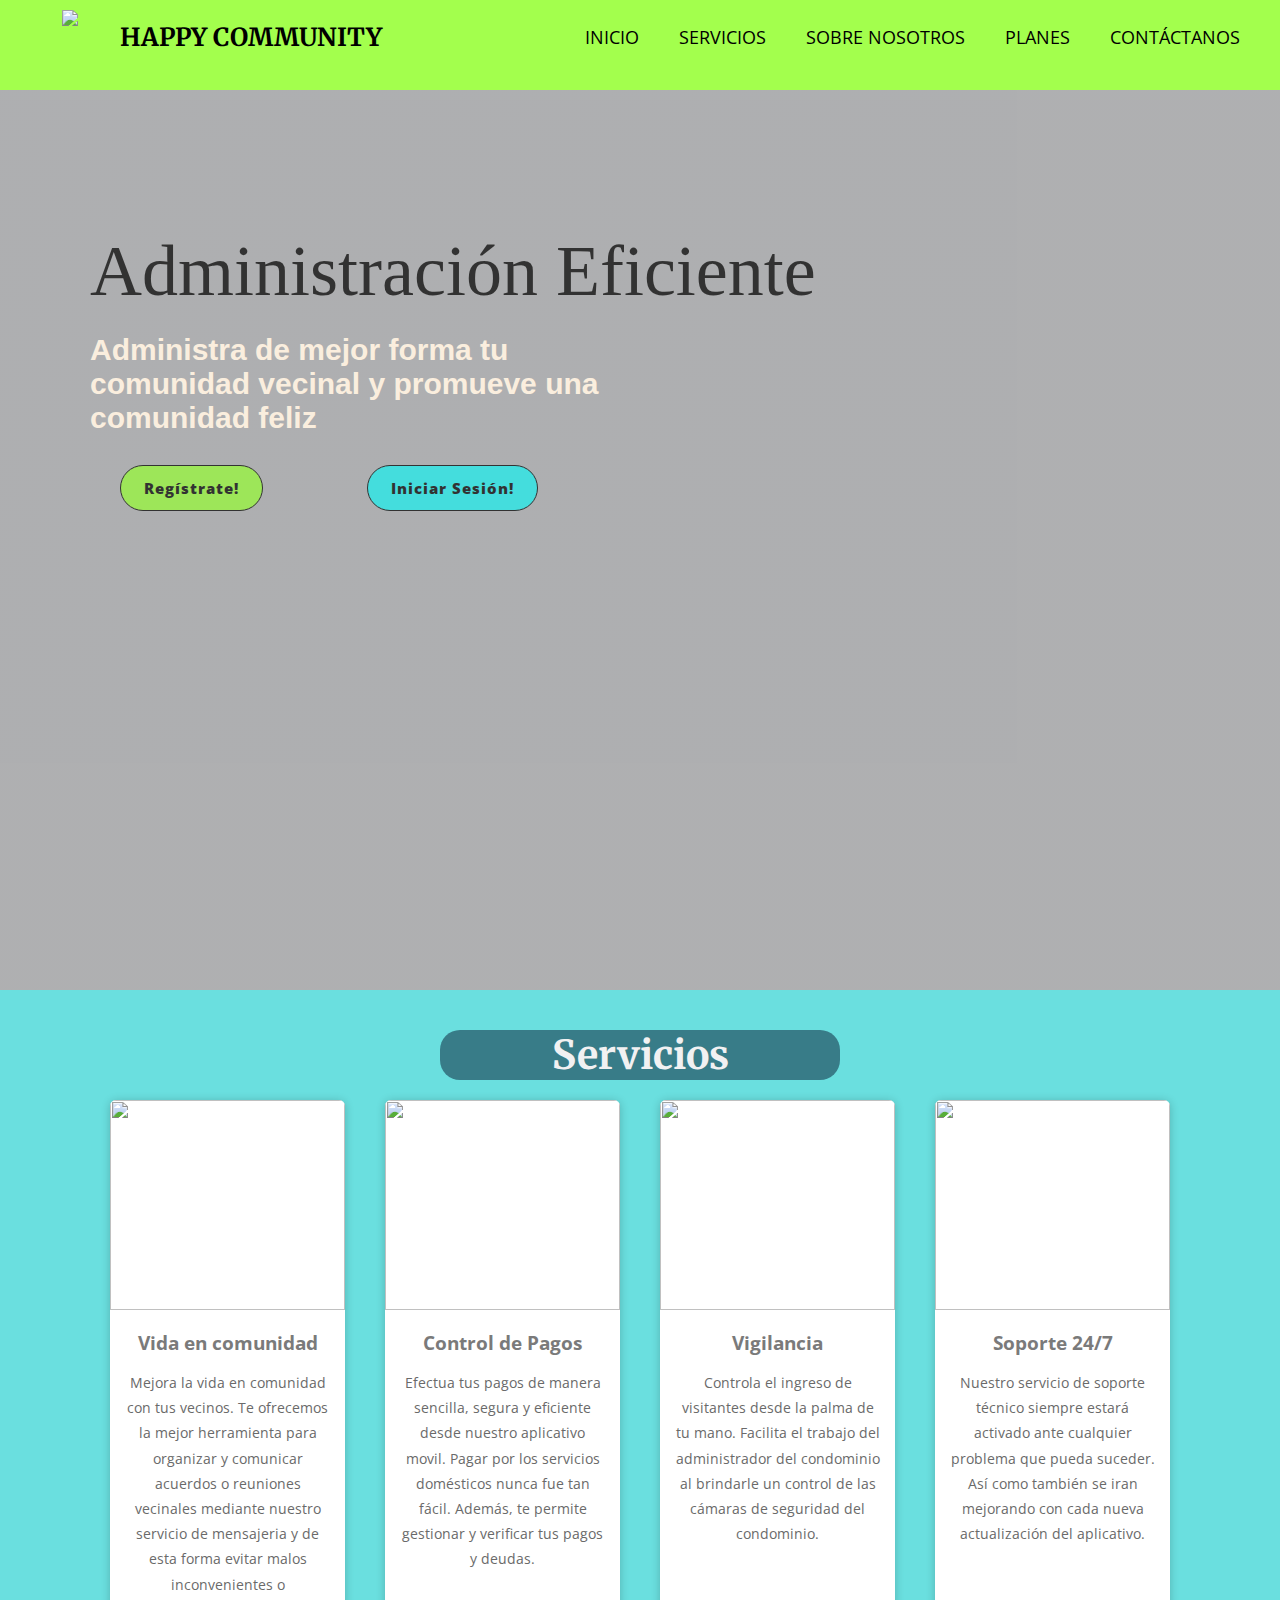
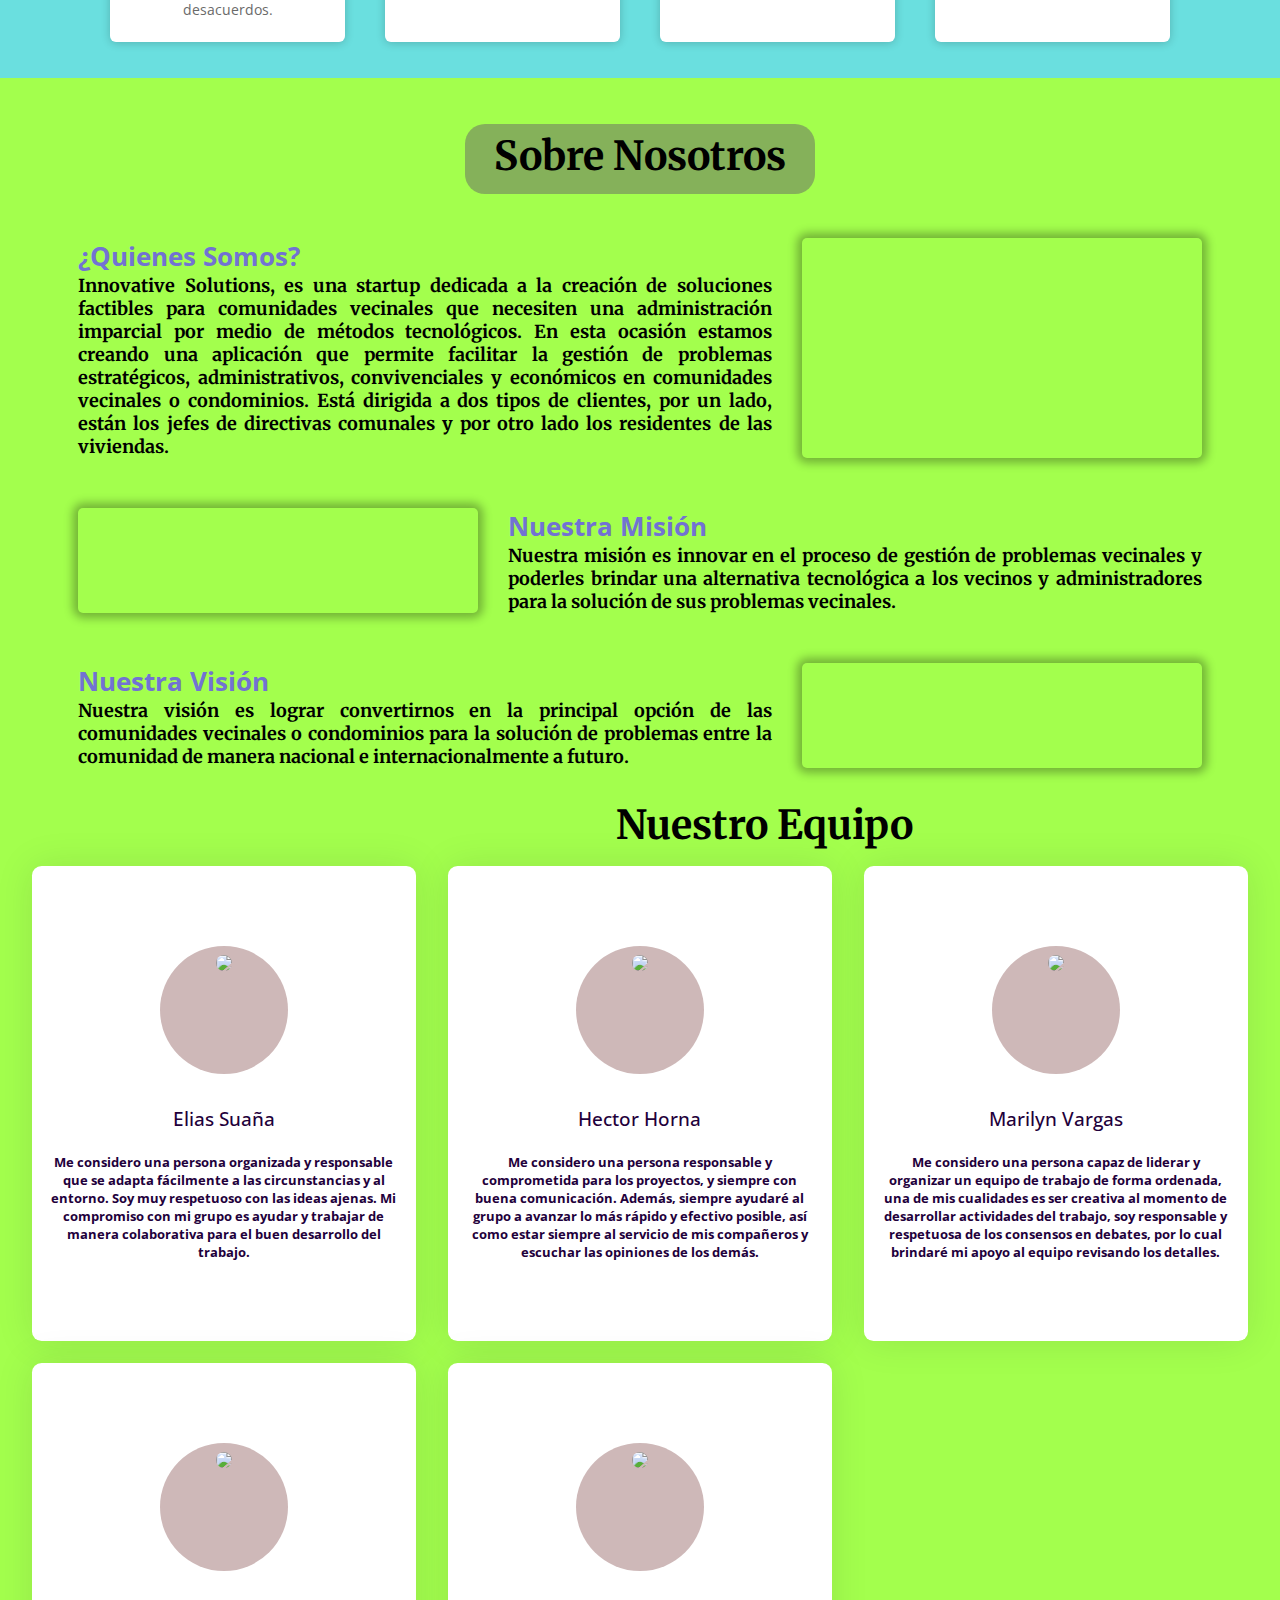
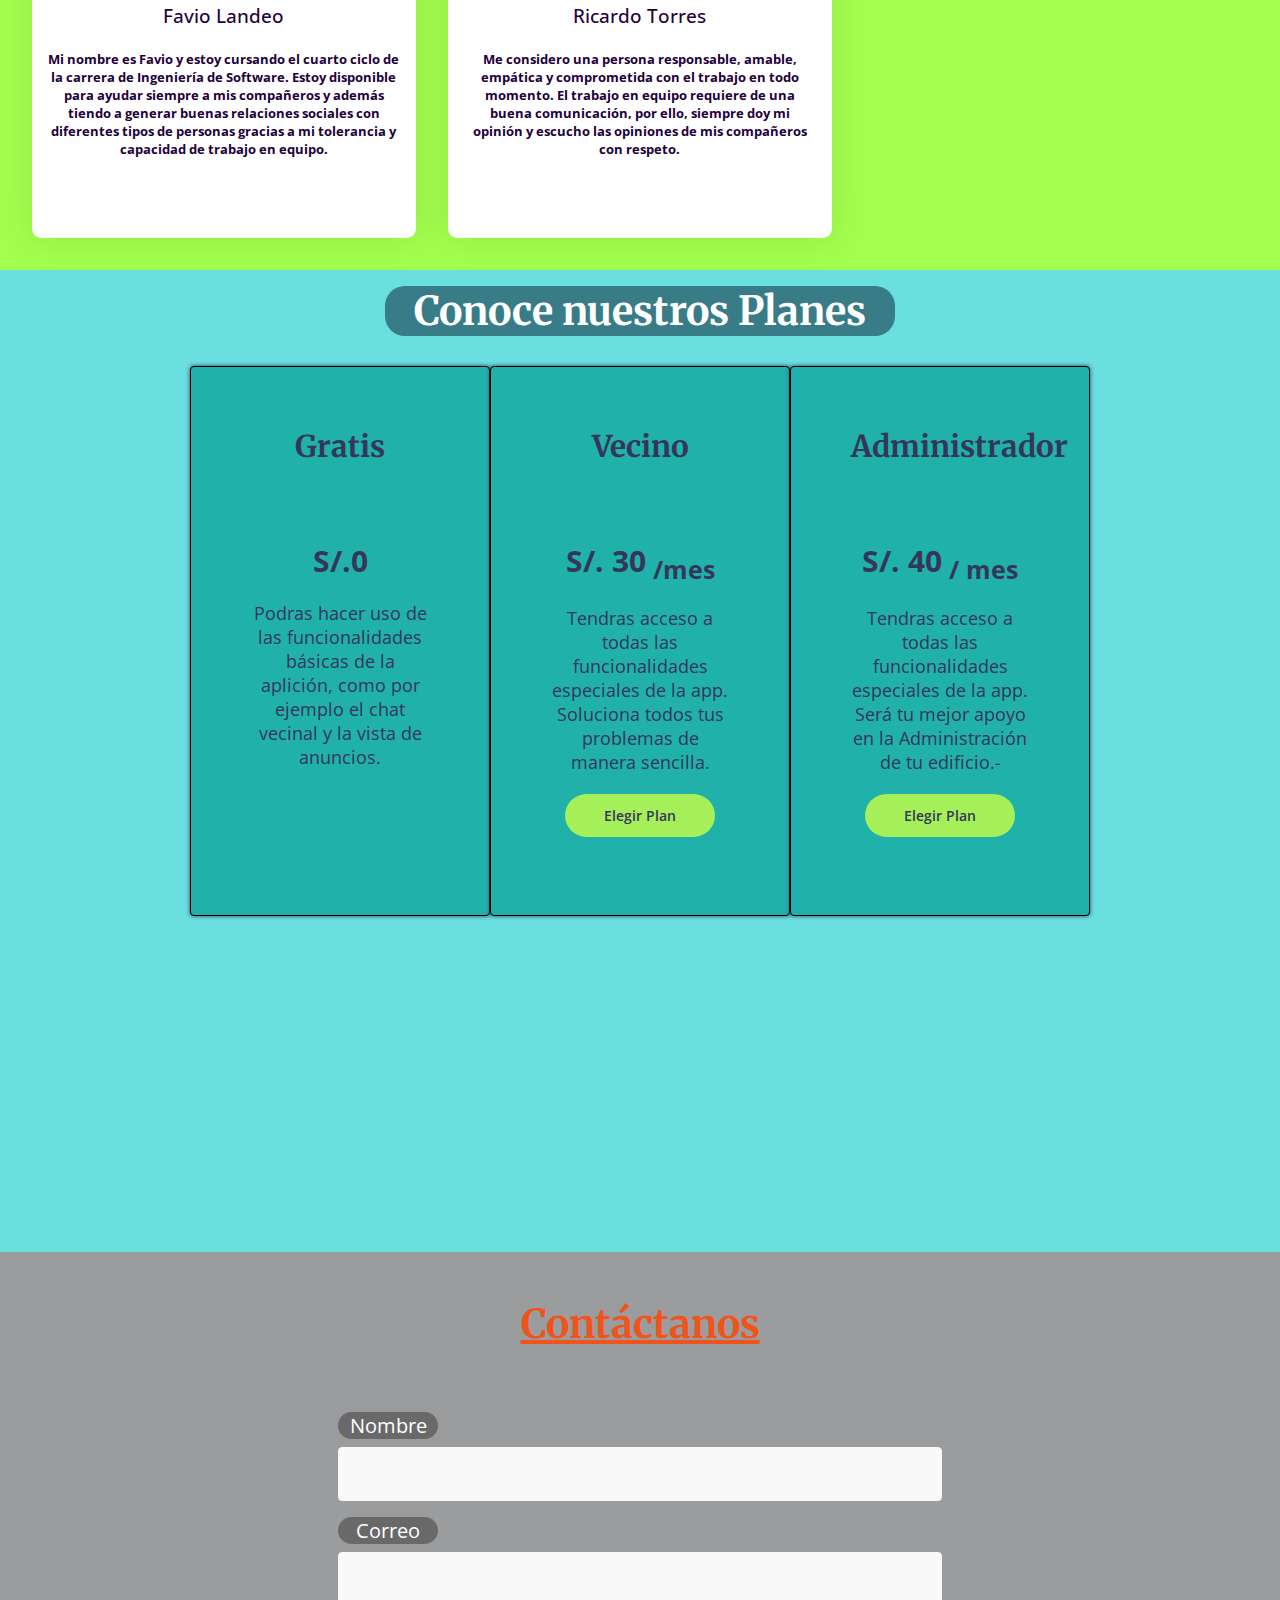
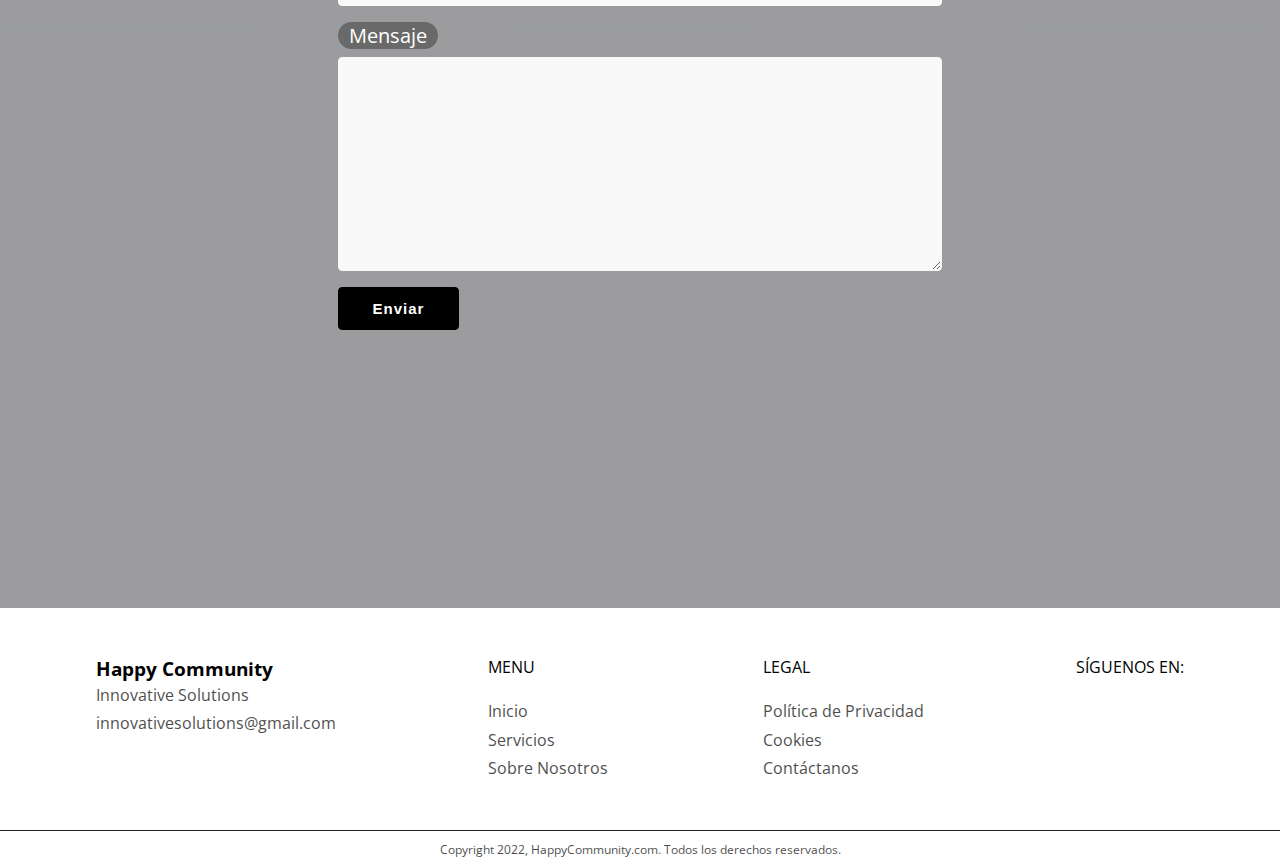
==== index.html @ 638844b0 "Add files via upload" ====
<!DOCTYPE html>
<html lang="es">
<head>
  <meta charset="UTF-8">
  <meta http-equiv="X-UA-Compatible" content="IE=edge">
  <meta name="viewport" content="width=device-width, initial-scale=1.0">
  <link rel="stylesheet" href="style.css">
  <link rel="stylessheet" href="bootstrap.css">
  <title>Happy Community</title>
</head>
<body>

<header id="mainheader">
  <nav id="navbar">
    <div class="container">
        <img class="logotipo" src="img/LogoHC.JPG">
        <h1 class="logo">Happy Community</h1>
      <ul>
        <li><a href="#mainheader">Inicio</a></li>
        <li><a href="#title-cards">Servicios</a></li>
        <li><a href="#sobrenosotros">Sobre Nosotros</a></li>
        <li><a href="#planes">Planes</a></li>
        <li><a href="#contact">Contáctanos</a></li>
      </ul>
    </div>
  </nav>
  <div id="showcase">
    <div class="container">
        
        <h1 class="display-1">Administración Eficiente</h1>
        <p class="parrafo1"><b>Administra de mejor forma tu comunidad vecinal y promueve una comunidad feliz</b></p>
        <a href="RegistrodeUsuario.html" target="_blank" class="btn btn-light"><b>Regístrate!</b></a>
        <a href="IniciodeSesión.html" target="_blank" class="btn btn-medium"><b>Iniciar Sesión!</b></a>
    </div>
  </div>
</header>


<section id="title-cards">
    <h1>Servicios</h1>
 <div class="container-card">

 <div class="card1">
 <figure>
  <img src="https://laretamaeditorial.com/wp-content/uploads/2019/05/Jueves7Pascua.jpg">
 </figure>
 <div class="contenido-card">
  <h3>Vida en comunidad</h3>
  <p>Mejora la vida en comunidad con tus vecinos. Te ofrecemos la mejor herramienta para organizar y comunicar acuerdos o reuniones vecinales mediante nuestro servicio de mensajeria y de esta forma evitar malos inconvenientes o desacuerdos.</p>
 </div>
 </div>
 <div class="card1">
  <figure>
    <img src="https://images.ctfassets.net/63bmaubptoky/Z38BSgHgZM8PrEgnvl31ik_WZVhkBTT6_SbQUDsZR-c/e9ee02adb3cea9bbb23e8b10f798061d/Pagos-por-movil-header.png?w=1500">
  </figure>
  <div class="contenido-card">
    <h3>Control de Pagos</h3>
    <p>Efectua tus pagos de manera sencilla, segura y eficiente desde nuestro aplicativo movil. Pagar por los servicios domésticos nunca fue tan fácil. Además, te permite gestionar y verificar tus pagos y deudas.</p>
  </div>
  </div>
 <div class="card1">
 <figure>
  <img src="https://equipamientoyseguridad.com/wp-content/uploads/instalacion-camaras-de-vigilancia-negocio.jpg">
 </figure>
 <div class="contenido-card">
  <h3>Vigilancia</h3>
  <p>Controla el ingreso de visitantes desde la palma de tu mano. Facilita el trabajo del administrador del condominio al brindarle un control de las cámaras de seguridad del condominio.</p>
 </div>
 </div>
 <div class="card1">
 <figure>
  <img src="https://definicion.de/wp-content/uploads/2012/11/soporte-tecnico.png">
 </figure>
 <div class="contenido-card">
  <h3>Soporte 24/7</h3>
  <p>Nuestro servicio de soporte técnico siempre estará activado ante cualquier problema que pueda suceder. Así como también se iran mejorando con cada nueva actualización del aplicativo.</p>
 </div>
 </div>
</section>

<section id="sobrenosotros">
<div class="mvv-contianer">
  <h1 class="display-2">Sobre Nosotros</h1><br><br>
<div class="mvv-block">
  <div class="image">
    <img src="img/about2.jpg" alt="">
  </div>
  <div class="content">
    <h5>¿Quienes Somos?</h5>
    <h2>Innovative Solutions, es una startup dedicada a la creación de soluciones factibles para comunidades vecinales que necesiten una administración imparcial por medio de métodos tecnológicos. 
      En esta ocasión estamos creando una aplicación que permite facilitar la gestión de problemas estratégicos, 
      administrativos, convivenciales y económicos en comunidades vecinales o condominios. Está dirigida a dos tipos de clientes, por un lado, están los jefes de directivas comunales y por otro lado los residentes de las viviendas.</h2>
  </div>
</div>
 <div class="mvv-block">
  <div class="image">
    <img src="img/misión-visión-y-valores.jpg" alt="">
  </div>
  <div class="content">
    <h5>Nuestra Misión</h5>
    <h2>
      Nuestra misión es innovar en el proceso de gestión de problemas vecinales y poderles brindar una alternativa tecnológica a los vecinos y administradores para la solución de sus problemas vecinales.
    </h2>
  </div>
 </div>
 <div class="mvv-block">
  <div class="image">
    <img src="img/about1.jpg" alt="">
  </div>
  <div class="content">
    <h5>Nuestra Visión</h5>
    <h2>Nuestra visión es lograr convertirnos en la principal opción de las comunidades vecinales o condominios para la solución de problemas entre la comunidad de manera nacional e internacionalmente a futuro.</h2>
  </div>
  </div>
</div>
</section>




<div>

<section id="row">
  <h1>Nuestro Equipo</h1>
   </div>
 <div class="row">
  <!-- Column 1-->
  <div class="column">
    <div class="card">
      <div class="img-container">
        <img src="img/elias.jpg" />
      </div>
      <h3>Elias Suaña</h3><br>
      <div class="descripcion">
        <h5>Me considero una persona organizada y responsable que se adapta fácilmente a las circunstancias y al entorno. Soy muy respetuoso con las ideas ajenas. Mi compromiso con mi grupo es ayudar y trabajar de manera colaborativa para el buen desarrollo del trabajo.</h5>
        </div>
      <div class="icons">
        <a href="#">
          <i class="fab fa-twitter"></i>
        </a>
        <a href="#">
          <i class="fab fa-linkedin"></i>
        </a>
        <a href="#">
          <i class="fab fa-github"></i>
        </a>
        <a href="#">
          <i class="fas fa-envelope"></i>
        </a>
      </div>
    </div>
  </div>
  <!-- Column 2-->
  <div class="column">
    <div class="card">
      <div class="img-container">
        <img src="img/hector.jpg" />
      </div>
      <h3>Hector Horna</h3><br>
      <div class="descripcion">
      <h5>Me considero una persona responsable y comprometida para los proyectos, y siempre con buena comunicación. Además, siempre ayudaré al grupo a avanzar lo más rápido y efectivo posible, así como estar siempre al servicio de mis compañeros y escuchar las opiniones de los demás.</h5>
      </div>
      <div class="icons">
        <a href="#">
          <i class="fa-fa-twitter"></i>
        </a>
        <a href="#">
          <i class="fab fa-linkedin"></i>
        </a>
        <a href="#">
          <i class="fab fa-github"></i>
        </a>
        <a href="#">
          <i class="fas fa-envelope"></i>
        </a>
      </div>
    </div>
  </div>
  <!-- Column 3-->
  <div class="column">
    <div class="card">
      <div class="img-container">
        <img src="img/marilyn.jpg" />
      </div>
      <h3>Marilyn Vargas</h3><br>
      <div class="descripcion">
        <h5>Me considero una persona capaz de liderar y organizar un equipo de trabajo de forma ordenada, una de mis cualidades es ser creativa al momento de desarrollar actividades del trabajo, soy responsable y respetuosa de los consensos en debates, por lo cual brindaré mi apoyo al equipo revisando los detalles.</h5>
        </div>
      <div class="icons">
        <a href="#">
          <i class="fab fa-twitter"></i>
        </a>
        <a href="#">
          <i class="fab fa-linkedin"></i>
        </a>
        <a href="#">
          <i class="fab fa-github"></i>
        </a>
        <a href="#">
          <i class="fas fa-envelope"></i>
        </a>
      </div>
    </div>
  </div>
  <div class="column"><br>
    <div class="card">
      <div class="img-container">
        <img src="img/favio1.jpg" />
      </div>
      <h3>Favio Landeo</h3><br>
      <div class="descripcion">
        <h5>Mi nombre es Favio y estoy cursando el cuarto ciclo de la carrera de Ingeniería de Software. Estoy disponible para ayudar siempre a mis compañeros y además tiendo a generar buenas relaciones sociales con diferentes tipos de personas gracias a mi tolerancia y capacidad de trabajo en equipo.</h5>
        </div>
      <div class="icons">
        <a href="#">
          <i class="fa-fa-twitter"></i>
        </a>
        <a href="#">
          <i class="fa-fa-linkedin"></i>
        </a>
        <a href="#">
          <i class="fa-fa-github"></i>
        </a>
        <a href="#">
          <i class="fa-fa-envelope"></i>
        </a>
      </div>
    </div>
  </div>
  <div class="column"><br>
    <div class="card">
      <div class="img-container">
        <img src="img/ricardo1.jpg" />
      </div>
      <h3>Ricardo Torres</h3><br>
      <div class="descripcion">
        <h5>Me considero una persona responsable, amable, empática y comprometida con el trabajo en todo momento. El trabajo en equipo requiere de una buena comunicación, por ello, siempre doy mi opinión y escucho las opiniones de mis compañeros con respeto.</h5>
        </div>
      <div class="icons">
        <a href="#">
          <i class="fab fa-twitter"></i>
        </a>
        <a href="#">
          <i class="fab fa-linkedin"></i>
        </a>
        <a href="#">
          <i class="fab fa-github"></i>
        </a>
        <a href="#">
          <i class="fas fa-envelope"></i>
        </a>
      </div>
    </div>
   </div>
  </div>
</section>

<section id="planes">
  <div class="title"><h1>Conoce nuestros Planes</h1></div>
<div class="contenedor">
  <div class="tabla">
      <h2>Gratis</h2>
      <img src="img/signo-positivo.png" alt="">
      <h3>S/.0</h3>
      <p>Podras hacer uso de las funcionalidades básicas de la aplición, como por ejemplo el chat 
        vecinal y la vista de anuncios.
      </p>
      
  </div>
  <div class="tabla">
      <h2>Vecino</h2>
      <img src="img/vecinos.png" alt="">
      <h3>S/. 30<sub> /mes</sub></h3>
      <p>Tendras acceso a todas las funcionalidades especiales de la app. Soluciona todos tus problemas
        de manera sencilla.
      </p>
      <a href="" class="boton">Elegir Plan</a>
  </div>
  <div class="tabla">
      <h2>Administrador</h2>
      <img src="img/admin.png" alt="">
      <h3>S/. 40<sub> / mes</sub></h3>
      <p>Tendras acceso a todas las funcionalidades especiales de la app. Será tu mejor apoyo en la Administración
        de tu edificio.-
      </p>
      <a href="" class="boton">Elegir Plan</a>
  </div>
</div>
</section>
</section>

<section id="contact">
  <div class="container">
    <h2 class="display-2">Contáctanos</h2>
    <form action="">
      <div class="form-group">
        <label for="name">Nombre</label>
        <input class="form-control" type="text">
      </div>
      <div class="form-group">
        <label for="name">Correo</label>
        <input class="form-control" type="email">
      </div>
      <div class="form-group">
        <label for="name">Mensaje</label>
        <textarea class="form-control" name="message" id="message" cols="30" rows="5"></textarea>
      </div>
      <button class="btn btn-dark">Enviar</button>
    </form>
  </div>
</section>

<div class="footer">
    <div class="footer-container">
        <div class="footer-content-container">
            <h3 class="website-logo">Happy Community</h3>
            <span class="footer-info">Innovative Solutions</span>
            <span class="footer-info">innovativesolutions@gmail.com</span>
        </div>
        <div class="footer-menus">
            <div class="footer-content-container">
                <span class="menu-title">menu</span>
                <a href="" class="menu-item-footer">Inicio</a>
                <a href="" class="menu-item-footer">Servicios</a>
                <a href="" class="menu-item-footer">Sobre Nosotros</a>
            </div>
            <div class="footer-content-container">
                <span class="menu-title">legal</span>
                <a href="" class="menu-item-footer">Política de Privacidad</a>
                <a href="" class="menu-item-footer">Cookies</a>
                <a href="" class="menu-item-footer">Contáctanos</a>
            </div>
        </div>
        
        <div class="footer-content-container">
            <span class="menu-title">Síguenos en:</span>
            <div class="social-container">
                <a href="#facebook" class="social-link"></a>
            </div>
        </div>
    </div>
    <div class="copyright-container">
        <span class="copyright">Copyright 2022, HappyCommunity.com. Todos los derechos reservados.</span>
    </div>
</div>
    
</body>
</html>
---- style.css ----
@import url('https://fonts.googleapis.com/css2?family=Open+Sans:wght@300;400;600;700;800&display=swap');
@import url('https://fonts.googleapis.com/css2?family=Merriweather:wght@300;400;700;900&display=swap');

/* Reset */
* {
  margin: 0;
  padding: 0;
  box-sizing: border-box;
}

/* Main Styling */
html, 
body {
  font-family: 'Open Sans', sans-serif;
  scroll-behavior: smooth;
}

h1,
h2,
h4 {
  font-family: 'Merriweather', sans-serif;
}

h1 { font-size: 2.5rem; }
h2 { font-size: 2rem; }
h4 { font-size: 1.5rem; 
    max-width: 200px; 
    text-align: center;
}
p{
    max-width: 250px;
    font-size: 18px;
}

.parrafo1 {
  font-size: 20px;
  margin: 10px 0;
  max-width: 600px;
}

a { text-decoration: none;}

/* Utility Classes */
.container {
  overflow: auto;
  padding: 0 20px;
  height: 100vh;
  margin: auto;
  padding: 0 20px;

}

.large { font-size: 40px }
.small { font-size: .8rem; }

.display-1 {
  font-size: 72px;
  font-weight: 300;
  max-width: 800px;
}

.display-2  {
  font-size: 40px;
  height: 70px;
  text-transform:inherit;
  color: rgba(255, 71, 4, 0.849);
  text-align: center 0px;
  padding: 7px;
}

.btn {
  display: inline-block;
  font-size: 15px;
  padding: 12px 23px;
  cursor: pointer;
  font-weight: bold;
  letter-spacing: 1px;
  border-radius: 4px;
}

.btn-dark {
  background: #000;
  border: 1px solid #000;
  color: #fff;
}

.btn-light {
  border: 1px solid #000;
  color: #000;
  background:rgba(123, 255, 0, 0.699);
  border-radius:10ex;
  margin-left: 100px;
}

.btn-medium{
    border: 1px solid #000;
  color:black;
  background:rgba(3, 221, 221, 0.877);
  border-radius:10ex;
  margin-left: 100px;
}

form label {
  display: inline-block;
  margin-bottom: 8px;
  color: black;
}

form .form-group {
  margin-bottom: 16px;
  
}

form .form-control {
  display: block;
  width: 100%;
  padding: 6px 12px;
  font-size: 1rem;
  line-height: 2.5;
  color: #495057;
  background: #f9f9f9;
  border: 1px solid #f9f9f9;
  border-radius: 4px;
}

/* Navbar */
#navbar {
  padding-top: 5px;
  height: 10vh;
  background-color: rgba(123, 255, 0, 0.699);
}

#navbar a:hover {
  color: #000;
  background-color:aqua;
  border-radius: 5px;
  height: 60px;
}

#navbar .logo {
  float: left;
  padding-top: 16px;
  margin-left: 100px;
  font-size: 25px;
  text-transform: uppercase;
}
#navbar .logotipo{
    margin-left: -320px;
    margin-top: 5px;
    height: 50px;
}

#navbar ul {
  list-style: none;
  float: right;
  text-transform: uppercase;
}

#navbar ul li {
  float: left;
}

#navbar ul li a {
  display: block;
  padding: 20px;
  text-align: center;
  color: #000;
  font-size: 18px;
}

/* Showcase */
#showcase {
  height:100vh;
  background: linear-gradient(rgba(5,7,12,0.4), rgba(5,7,12,0.4)), url('https://raw.githubusercontent.com/EliasJMZegarra/Innovative-Solutions-Landing-Pages/main/img/vecinos3.jpg');
  background-repeat: no-repeat;
  background-size: cover;
  background-position: center;
  opacity: 80%;
}

#showcase h1 {
  padding-top: 140px;
  padding-left: 70px;
  color:black;
  font-family:Georgia, 'Times New Roman', Times, serif;
  
}

#showcase p {
  padding-left: 70px;
  padding-top: 10px;
  padding-bottom: 20px;
  color: antiquewhite;
  font-size: 30px;
  font-family: 'Lucida Sans', 'Lucida Sans Regular', 
  'Lucida Grande', 'Lucida Sans Unicode', Geneva, Verdana,
   sans-serif;
}

/* Services */


/* About */
#about {
  max-height: max-content;
  padding-top: 40px;
  background: #f9f9f9;
  background-color: rgba(123, 255, 0, 0.699);
}

#about h2  {
  text-align: center;
  text-shadow:5ex;
  margin:auto;
  color:#fff;
  text-decoration-line:none;
  background-color:rgba(89, 138, 93, 0.479);
  border-radius: 0.5em;
  max-width: 500px;
}

#about h3 {
  padding-bottom: 20px;
  margin-left: 100px;
  margin-top: 80px;
  text-align: justify;
  max-width: 400px;
}
#about p{
    margin-left: 100px;
    text-align: justify;
    max-width: 400px;
}

#about .large {
  font-weight: 600;
}

.about-left {
  float: left;
  width: 50%;
  padding-right: 90px;
}
#about img{
    height: 220px;
    margin-left: 750px;
    margin-top: -200px;
    float:left;
}
#row{
  height: 100px;
  position: absolute;
}

#row{
  text-align: center;
  margin-top: -50px;
  margin-left: 600px;
}

.row body{
  background-color: rgba(123, 255, 0, 0.699);
}
.row {
  background-color:rgba(123, 255, 0, 0.699);
  display: flex;
  flex-wrap: wrap;
  padding: 2em 1em;
  text-align: center;
}
.column {
  width: 100%;
  padding: 0.5em 0;
}
.rowh1 h1 {
  width: 100%;
  text-align: center;
  font-size: 3.5em;
  color: #1f003b;
}
.card {
  box-shadow: 0 0 2.4em rgba(25, 0, 58, 0.1);
  padding: 3.5em 1em;
  border-radius: 0.6em;
  color: #1f003b;
  cursor: pointer;
  transition: 0.3s;
  background-color: #ffffff;
}
.card .img-container {
  width: 8em;
  height: 8em;
  background-color: rgb(206, 184, 184);
  padding: 0.5em;
  border-radius: 50%;
  margin: 0 auto 2em auto;
}
.card img {
  width: 100%;
  border-radius: 50%;
}
.card h3 {
  font-weight: 500;
}
.card p {
  text-align: center;
  font-weight: 300;
  text-transform: uppercase;
  margin: 0.5em 0 2em 0;
  letter-spacing: 2px;
}
.icons {
  width: 50%;
  min-width: 180px;
  margin: auto;
  display: flex;
  justify-content: space-between;
}
.card a {
  text-decoration: none;
  color: inherit;
  font-size: 1.4em;
}
.card:hover {
  background: rgba(5, 201, 201, 0.596);
  color: #ffffff;
}
.card:hover .img-container {
  transform: scale(1.15);
}
@media screen and (min-width: 768px) {
  section {
    padding: 1em 7em;
  }
}
@media screen and (min-width: 992px) {
  section {
    padding: 1em;
  }
  .card {
    padding: 5em 1em;
  }
  .column {
    flex: 0 0 33.33%;
    max-width: 33.33%;
    padding: 0 1em;
  }
}
#row title  {
  font-size: 40px;
  height: 70px;
  text-transform:inherit;
  color: rgba(255, 71, 4, 0.849);
  text-align: center 0px;
  padding: 7px;
}

#title-cards h1{
  text-align: center;
  background-color: #387c88;
  max-width: 400px;
  margin: auto;
  color: #f1f1f2;
  border-radius: 0.5em;
}
#title-cards{
  padding-top: 40px;
  background-color:  rgba(5, 201, 201, 0.596);
}
/* Contact */
#contact {
  padding-top: 40px;
  background: linear-gradient(rgba(5,7,12,0.4), rgba(5,7,12,0.4)),
  url('https://raw.githubusercontent.com/EliasJMZegarra/Innovative-Solutions-Landing-Pages/main/img/condominio1.jpg');
  box-shadow: 50%;
  text-decoration: none;
  background-repeat: no-repeat;
  background-size: cover;
  background-position: center;
  backface-visibility: 50%;
}

#contact h2  {
  text-align: center;
  padding-bottom: 50px;

  margin: auto;
  text-decoration-line: underline;
}

#contact form{
  padding-top: 50px;
  width: 50%;
  margin: 0 auto;
  font-size: 20px;
}
#contact label{
    text-decoration-style: solid black;
    background-color: dimgray;
    color: #fff;
    border-radius: 2em;
    min-width: 100px;
    text-align: center;
}

#contact form .btn {
  width: 20%;
  margin: auto;
  text-align: center;
}

.contenedor{
  width: 90%;
  max-width:900px;
  margin: auto;
  height:100vh;
  display: flex;
  justify-content: center;
  align-items: center;
  flex-wrap: wrap;
}

.tabla{
  width: 33%;
  height: 550px;
  margin: auto;
  border:1px solid #343759;
  border-radius: 4px;
  box-shadow: 0px 0px 4px 0px  #343759;
  padding: 60px;
  text-align: center;
  flex-grow: 1;
  color: #343759;
}

.tabla>h2{
  font-size:30px;
  margin-bottom:35px;
}

.tabla img{
  width: 64px;
  margin-bottom:35px;
}

.tabla > h3{
  font-size:30px;
  margin-bottom: 20px;
}

.tabla > p{
  display: block;
  margin-bottom:20px;
}

.boton{
  display:inline-block;
  width: 150px;
  padding:12px;
  background: #a5f059;
  text-decoration: none;
  color: #343759;
  border-radius: 100px;
  text-align: center;
  font-size: 14px;
  font-weight: 600;
  margin: auto;
}

.tabla:hover{
  background: #343759;
  color: #f1f1f2;
  transition: .5s all;
  transform: scale(1.1);
  cursor: pointer;
}

@media screen and (max-width: 1000px){
  .tabla{
      width: 45%;
      max-width:none;
      margin-bottom: 40px;
      flex-grow: initial;
  }
}

@media screen and (max-width: 700px){
  .tabla{
      width: 45%;
      padding:30px;
  }
  .tabla > h2{
      margin-top:40px;
  }
}

@media screen and (max-width:550px){
  .tabla{
      width: 85%;
      padding: 20px;
  }
}

.footer{
    position:-webkit-sticky;
    bottom: 0;
    left: 0;
    height: fit-content;
    width: 100%;
    display: flex;
    justify-content: center;
    align-items: center;
    flex-direction: column;
    background-color: var(--dark);
    border-color: black;
    color: black;
    background-color:rgb(120, 110, 110);
}

.copyright-container{
    width: 100%;
    display: flex;
    justify-content: center;
    align-items: center;
    border-color: black;
    border-top: 1px solid #222;
}

.copyright{
    font-size: 12px;
    opacity: 0.7;
    font-weight: 400;
    padding: 10px 0;
}

.footer-menus{
    display: flex;
    justify-content: space-between;
    align-items: flex-start;
    width: 40%;
}

.footer-container{
    height: fit-content;
    width: 100%;
    padding: 3rem 6rem;
    box-sizing: border-box;
    display: flex;
    justify-content: space-between;
    align-items: flex-start;
}

.footer-content-container{
    display: flex;
    justify-content: flex-start;
    align-items: flex-start;
    flex-direction: column;
}

footer .website-logo{
    margin-bottom: 1.2rem;
    font-size: calc(1vw + 20px);
}

.footer-info, .menu-item-footer{
    margin: 0.2rem 0;
    opacity: 0.7;
    color: black;
    text-decoration: none;
    transition: 0.5s;
}

.menu-item-footer:hover{
    opacity: 3;
}

.menu-title{
    font-size: var(--medium-text-font);
    font-weight: 400;
    text-transform: uppercase;
    margin-bottom: 1.2rem;
}

.social-container{
    display: flex;
    justify-content: center;
    align-items: center;
    height: 34px;
    width: 200%;
}

.social-link{
    height: 200%;
    width: 60px;
    background-image: url(img/redes1.jpg);
    background-size: 105%;
    background: position 50px;
    margin-left: -7rem;
    background-repeat: no-repeat;
}

.social-link:hover{
    opacity: 0.7;
}


@media (max-width: 768px){
    
    .footer-container{
        padding: 2rem;
        flex-direction: column;
    }

    .footer-content-container{
        width: 100%;
        padding: 2rem 0;
        border-bottom: 1px solid #2A2A2A;
        justify-content: center;
        align-items: center;
    }

    .footer-menus{
        width: 100%;
        display: flex;
        justify-content: space-between;
        align-items: flex-start;
        border-bottom: 1px solid #2A2A2A;
    }

    .footer-menus .footer-content-container:nth-of-type(1){
        width: 45%;
        align-items: flex-start;
        border-bottom: none;
    }
    .footer-menus .footer-content-container:nth-of-type(2){
        width: 45%;
        align-items: flex-start;
        border-bottom: none;
    }
}


.container-card{
	width: 100%;
	display: flex;
	max-width: 1100px;
	margin: auto;
}
.title-cards{
	width: 100%;
	max-width: 1080px;
	margin: auto;
	padding: 20px;
	margin-top: 20px;
	text-align: center;
	color: #7a7a7a;
}
.card1{
	width: 100%;
	margin: 20px;
	border-radius: 6px;
	overflow: hidden;
	background:#fff;
	box-shadow: 0px 1px 10px rgba(0,0,0,0.2);
	transition: all 400ms ease-out;
	cursor: default;
}
.card1:hover{
	box-shadow: 5px 5px 20px rgba(0,0,0,0.4);
	transform: translateY(-3%);
}
.card1 img{
	width: 100%;
	height: 210px;
}
.card1 .contenido-card{
	padding: 15px;
	text-align: center;
}
.card1 .contenido-card h3{
	margin-bottom: 15px;
	color: #7a7a7a;
}
.card1 .contenido-card p{
	line-height: 1.8;
	color: #6a6a6a;
	font-size: 14px;
	margin-bottom: 5px;
}
.card1 .contenido-card a{
	display: inline-block;
	padding: 10px;
	margin-top: 10px;
	text-decoration: none;
	color: #2fb4cc;
	border: 1px solid #2fb4cc;
	border-radius: 4px;
	transition: all 400ms ease;
	margin-bottom: 5px;
}
.card1 .contenido-card a:hover{
	background: #2fb4cc;
	color: #fff;
}
@media only screen and (min-width:320px) and (max-width:768px){
	.container-card{
		flex-wrap: wrap;
	}
	.card{
		margin: 15px;
	}
}

#planes h1{
  text-align: center;
  margin-top: 10px;
}
#planes{
  background-color: rgba(5, 201, 201, 0.596);
}
#planes .tabla{
  background-color: lightseagreen;
  border-color: black;
  margin-top: 30px;
}

.about-1{
  height: auto;
}
.about-1 h1{
  text-align: center;
  color: black;
  font-weight: bold;
}
.about-1 p{
  text-align: center;
  padding: 3px;
  color: #fff;
}

/*===========================
adding style to about items 
============================*/

.about-item{
  margin-bottom: 20px;
  margin-top: 20px;
  background-color: white;
  padding: 80px 30px;
  box-shadow: 0 0 9px rgba(0,0,0.6);
}

/*======================================
adding style to the icons(book,globe,pencil)
=========================================*/
.about-item i{
  font-size: 43px;
  margin: 0;
}

/*======================================
adding style to h3(heading 3) of each item 
=========================================*/
.about-item h3{
  font-size: 25px;
  margin-bottom: 10px;
}

/*======================================
styling the hr (the blue line in between)
=========================================*/
.about-item hr{
  width: 46px;
  height: 3px;
  background-color: #5fbff9;
  margin: 0 auto;
  border: none;
  text-align: center;
}

/*========================================
hover means when you put your cursor over it
=========================================*/
.about-item:hover{
  background-color: #5fbff9;
}
.about-item:hover i,
.about-item:hover h3,
.about-item:hover p{
  color: #fff;
}
.about-item:hover hr{
  background-color: #fff;
}

/*==============================================================================
translate Y: move along the Y axis, negative(-20) moves it up, while positive(20) moves in down by  
================================================================================*/
.about-item:hover i{
  transform: translateY(-20px);
}
.about-item:hover i,
.about-item:hover h3,
.about-item:hover hr{
  transition: all 400ms ease-in-out;
}
#ABOUT{
  background-color: rgba(123, 255, 0, 0.699)
}
#ABOUT .h4{
  text-align: center;
}
.container1{
  margin-top: 17px;
  margin-bottom: -17px;
  margin-left: -35px;
  margin-right: -35px;
}

.mvv-contianer
{
  max-width: 90%;
  margin:30px auto 0;
}
.mvv-contianer h2{
  text-align: left;
  font-size: 18px;
  text-align: justify;
}
.mvv-contianer .display-2{
  font-size: 40px;
  text-align: center;
}

.mvv-contianer .mvv-block
{
text-align:inherit;
margin-bottom: 50px;
display:flex;
flex-direction: row;
flex-wrap: wrap;
}

.mvv-contianer .mvv-block .image{
  flex:0 0 auto;
  width:400px;
  overflow:hidden ;
  border-radius:5px;
  box-shadow:0 0 10px 5px rgba(0, 0, 0, .3);
}

.mvv-contianer .mvv-block .image img{
  width:100%;
  transition: .3s;
  transform:scale(1);
}
.mvv-contianer .mvv-block .image:hover img
{
  transform:scale(1.05);
}
.mvv-contianer .mvv-block .content{
  flex:0 0 auto;
  width:calc(100% - 400px);
  box-sizing: border-box;
  align-self: center;
}
.mvv-contianer .mvv-block .content p{
text-align:i;
}
.mvv-contianer .mvv-block .content h5
{
font-weight: 700;
font-size:26px;
color:rgb(114, 114, 211)
}

@media screen and (min-width:1024px)
{
  .mvv-contianer .mvv-block:nth-child(odd) .image{
    order:1;

  }

  .mvv-contianer .mvv-block:nth-child(even) .image{
    order:2;

  }

  .mvv-contianer .mvv-block:nth-child(odd) .content{
    order:2;
padding-left: 30px;
  }

  .mvv-contianer .mvv-block:nth-child(even) .content{
    order:1;
     padding-right:30px ;
  }

}


#sobrenosotros{
  background-color: rgba(123, 255, 0, 0.699);
}

.footer{
  background-color: white;
}
.mvv-contianer h1{
  background-color: rgba(120, 146, 95, 0.714);
  color:black;
  border-radius: 0.5em;
  margin: auto;
  max-width: 350px;
}
 #planes h1{
  background-color: #387c88;
  color:white;
  border-radius: 0.5em;
  margin: auto;
  max-width: 510px;
 }
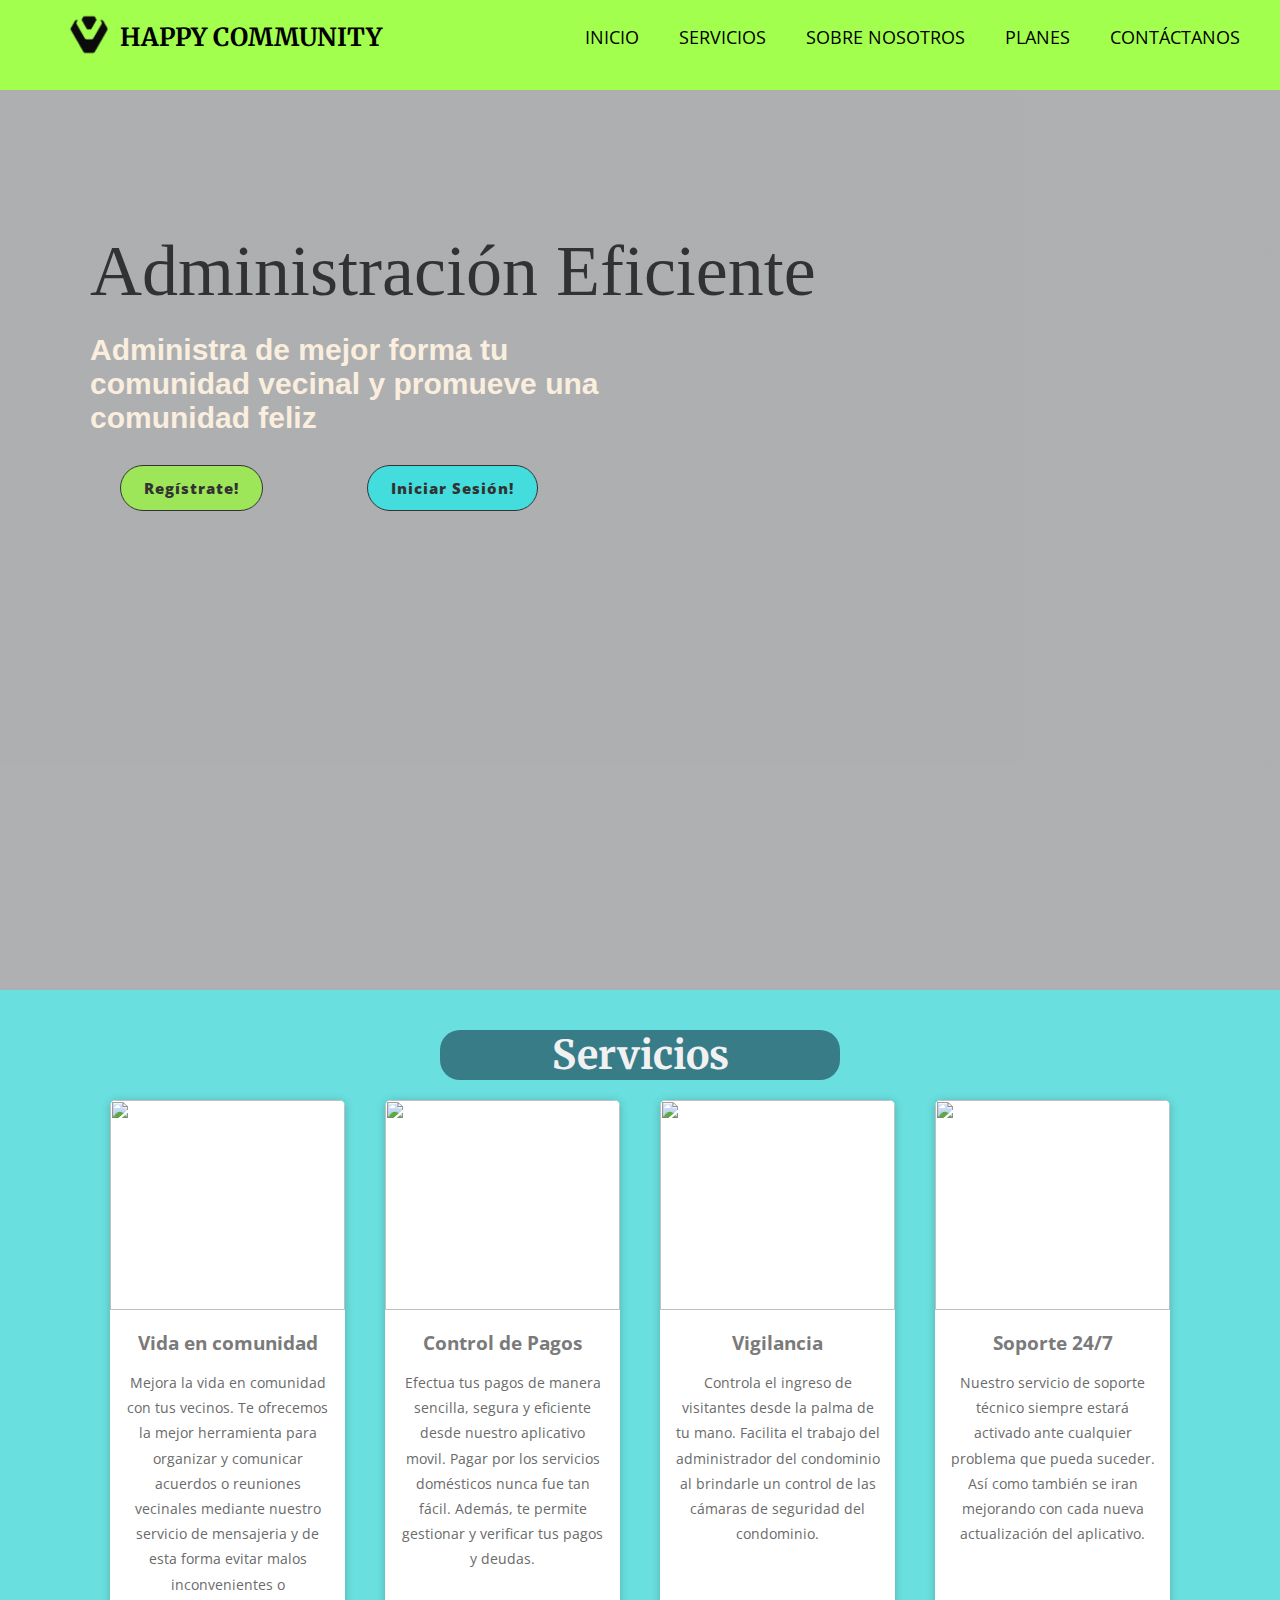
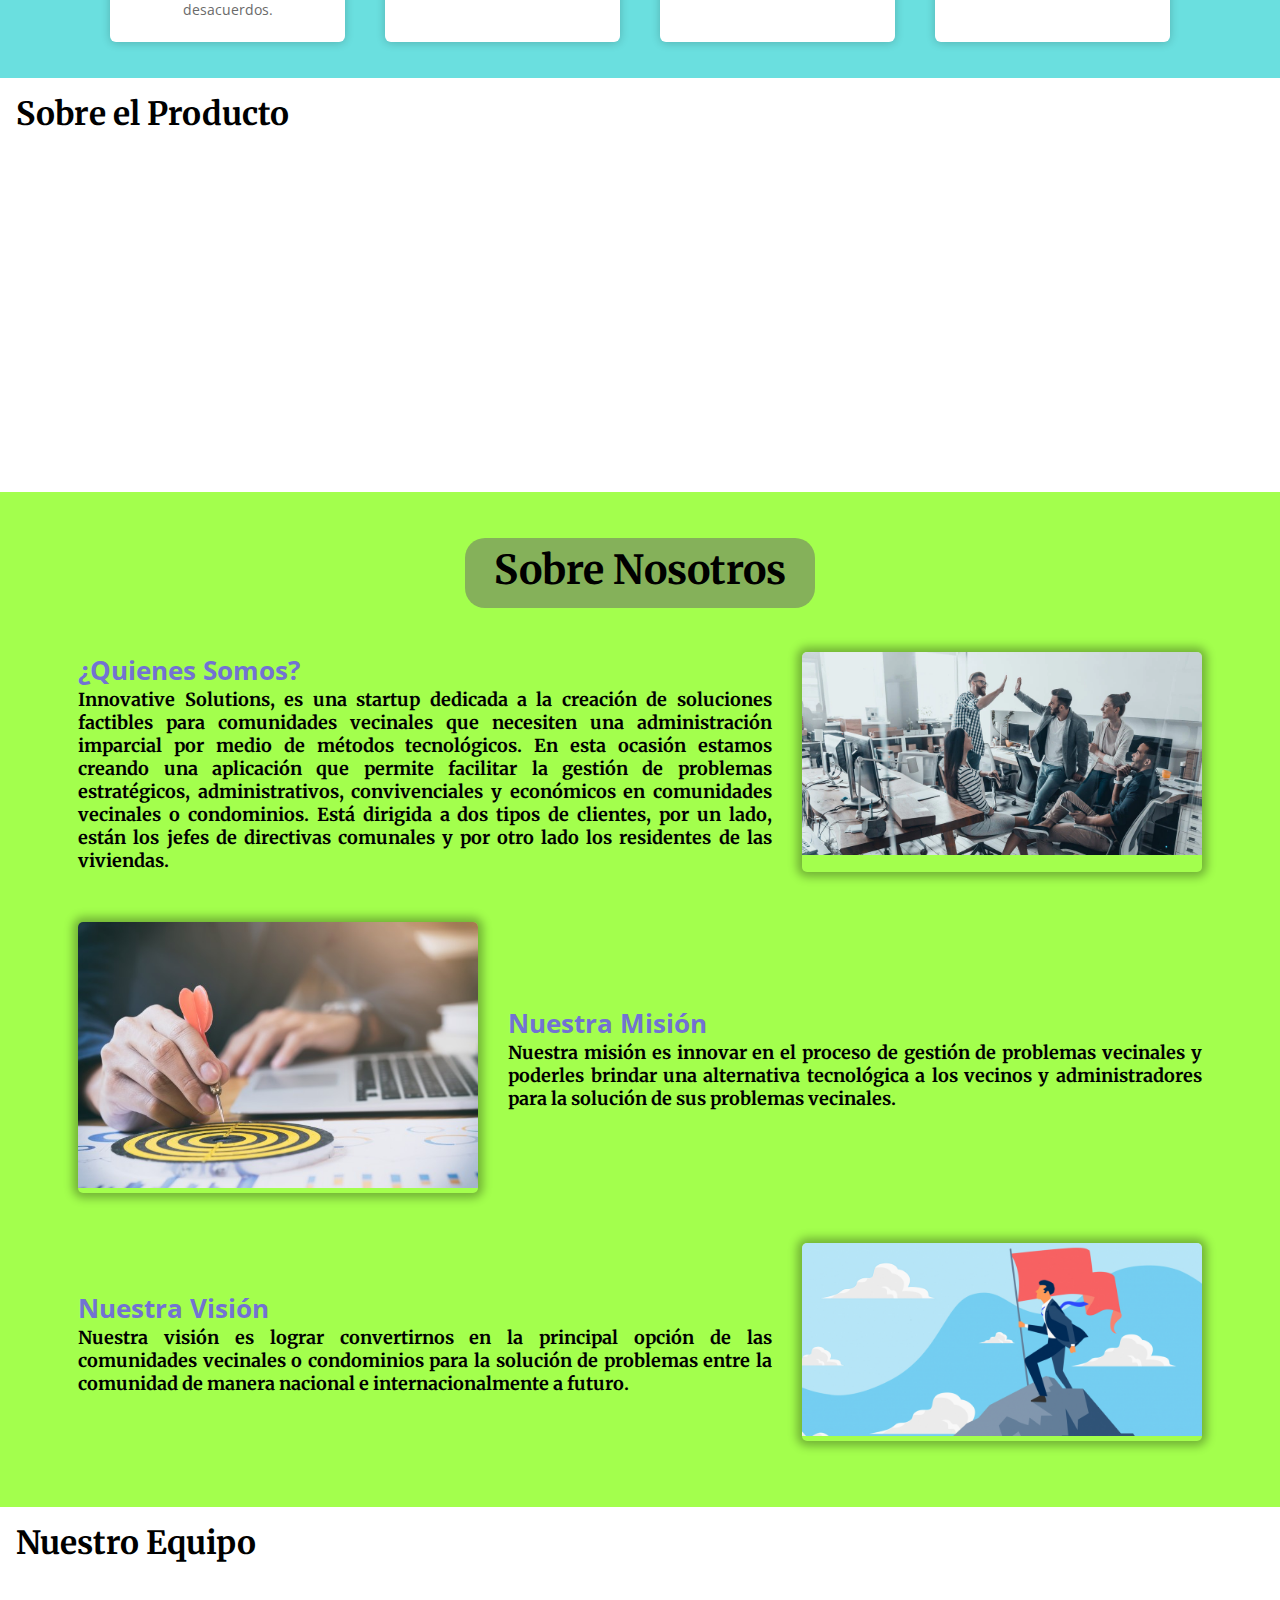
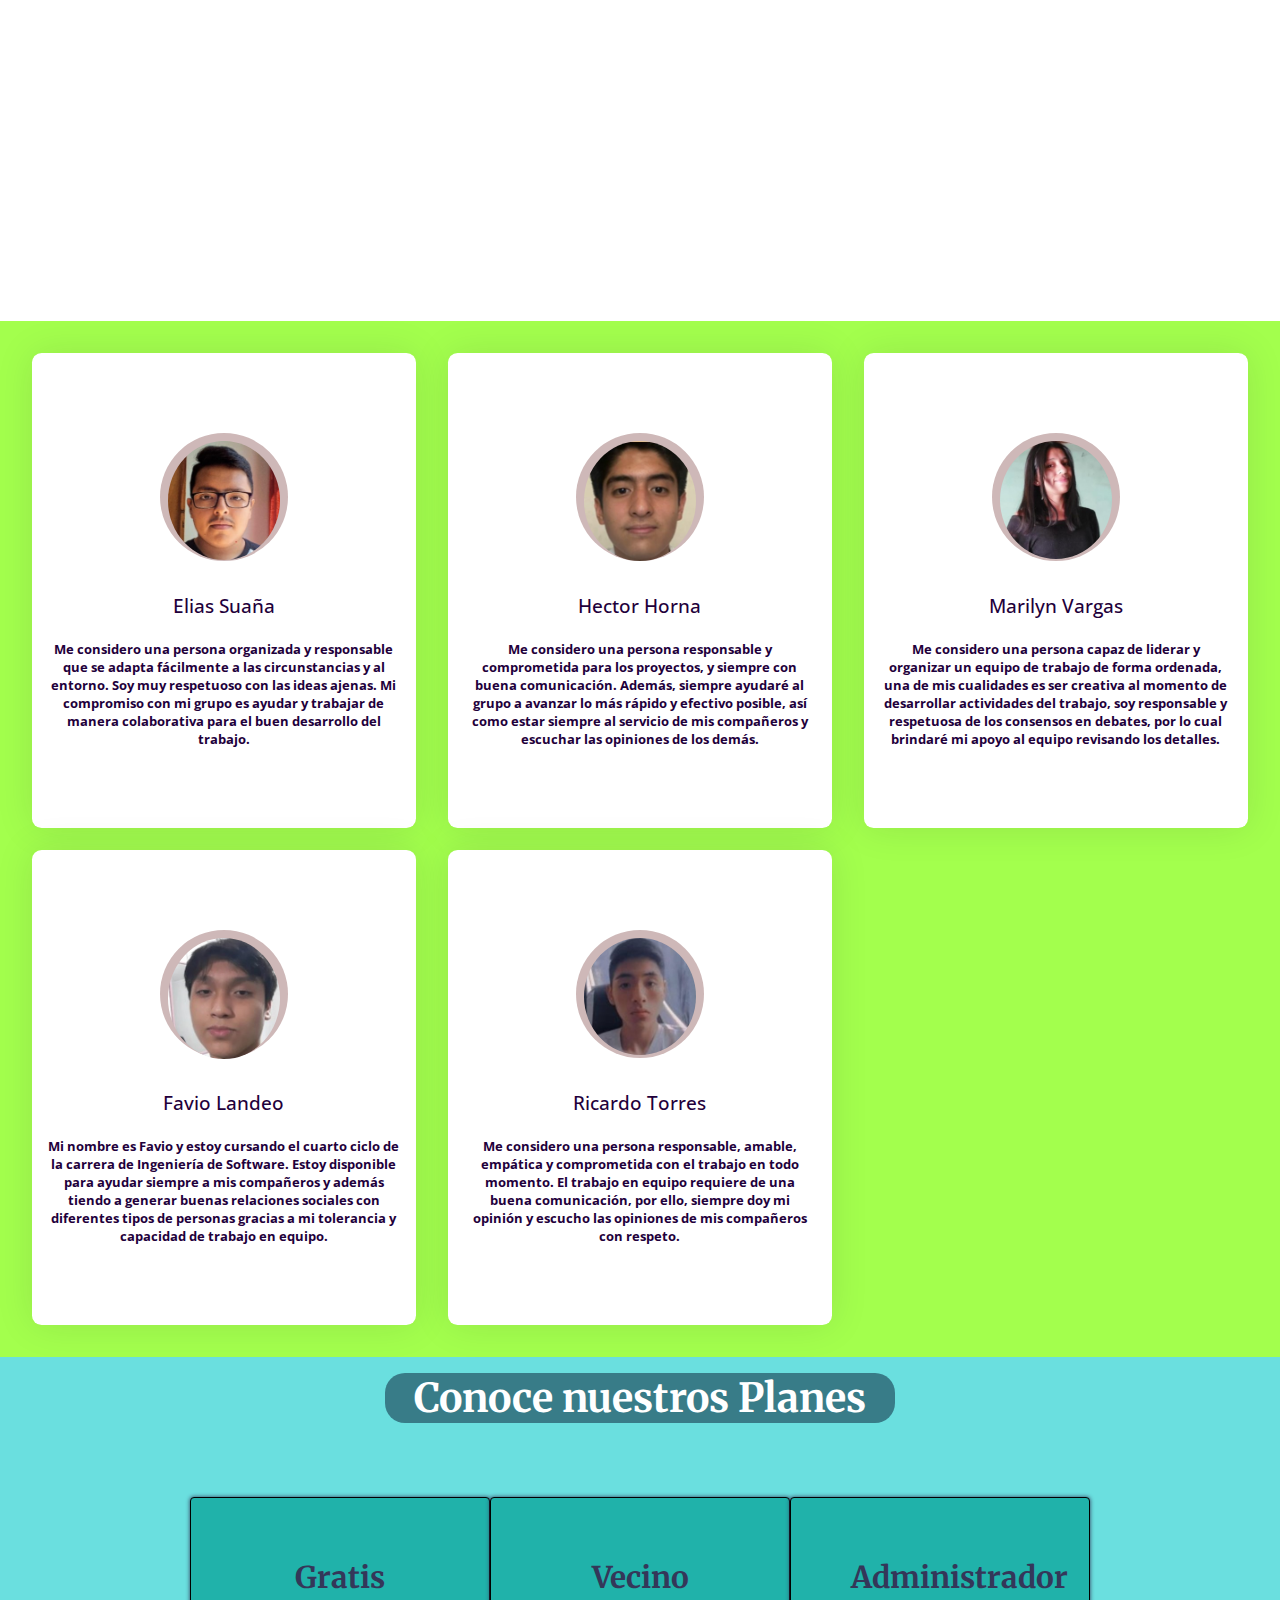
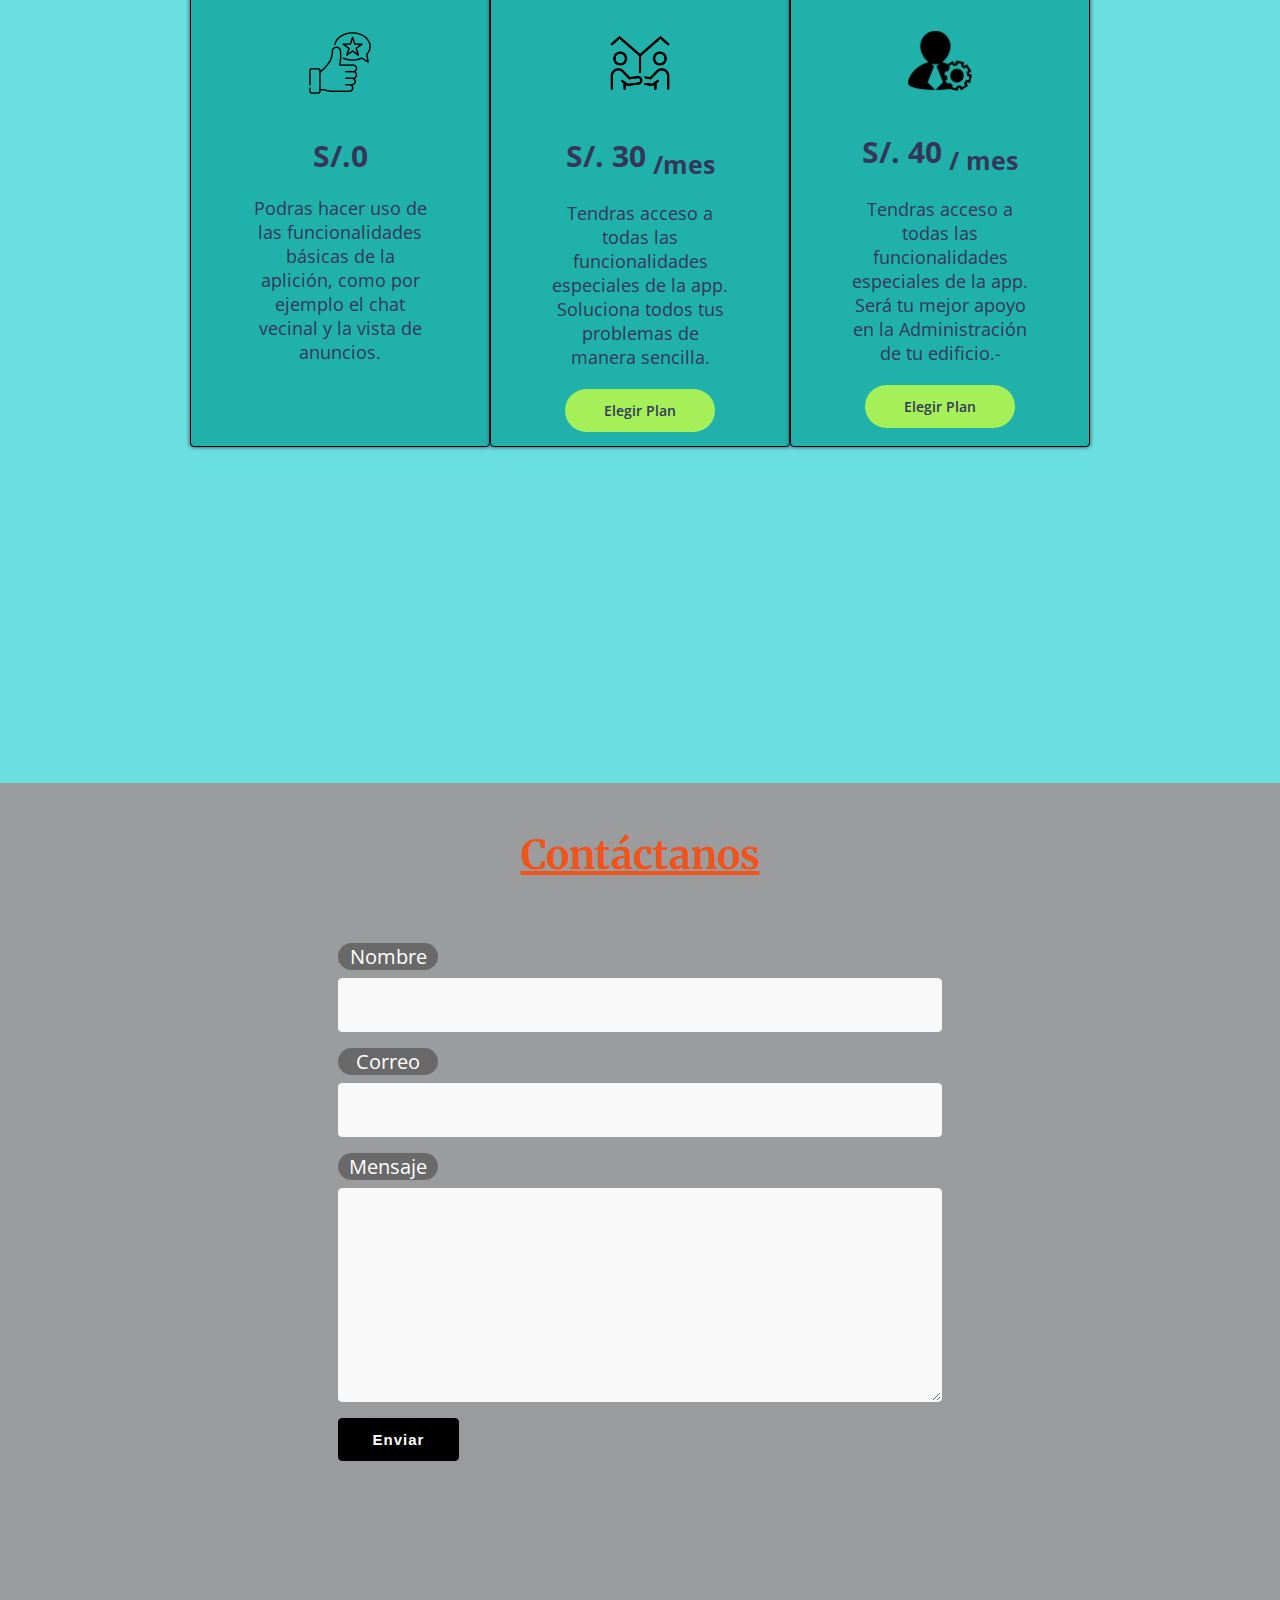
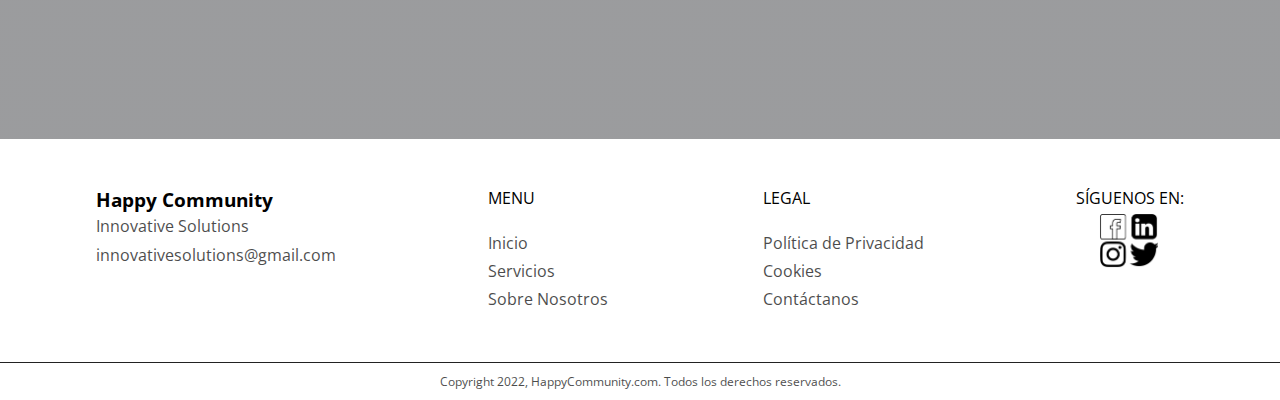
==== commit cc431db1: "Update index.html" ====
--- a/index.html
+++ b/index.html
@@ -78,6 +78,13 @@
  </div>
 </section>
 
+<section class="Team-Video">
+  <h2>Sobre el Producto</h2><br>
+  <div class="Team-Video_HappyCommunity-video">
+    <iframe width="560" height="315" src="https://www.youtube.com/embed/Ay4RTksreZ4" title="YouTube video player" frameborder="0" allow="accelerometer; autoplay; clipboard-write; encrypted-media; gyroscope; picture-in-picture" allowfullscreen></iframe>
+  </div>
+</section>
+
 <section id="sobrenosotros">
 <div class="mvv-contianer">
   <h1 class="display-2">Sobre Nosotros</h1><br><br>
@@ -116,12 +123,17 @@
 </section>
 
 
-
+<section class="Team-Video2">
+  <h2>Nuestro Equipo</h2><br>
+  <div class="Team-Video_HappyCommunity2-video">
+    <iframe width="560" height="315" src="https://www.youtube.com/embed/fD8Fm6Cf4v8" title="YouTube video player" frameborder="0" allow="accelerometer; autoplay; clipboard-write; encrypted-media; gyroscope; picture-in-picture" allowfullscreen></iframe>
+  </div>
+</section>
 
 <div>
 
 <section id="row">
-  <h1>Nuestro Equipo</h1>
+
    </div>
  <div class="row">
   <!-- Column 1-->
@@ -256,7 +268,7 @@
 </section>
 
 <section id="planes">
-  <div class="title"><h1>Conoce nuestros Planes</h1></div>
+  <div class="title"><h1>Conoce nuestros Planes</h1><br><br></div>
 <div class="contenedor">
   <div class="tabla">
       <h2>Gratis</h2>
@@ -288,6 +300,8 @@
 </div>
 </section>
 </section>
+
+
 
 <section id="contact">
   <div class="container">
@@ -345,4 +359,4 @@
 </div>
     
 </body>
-</html>+</html>
